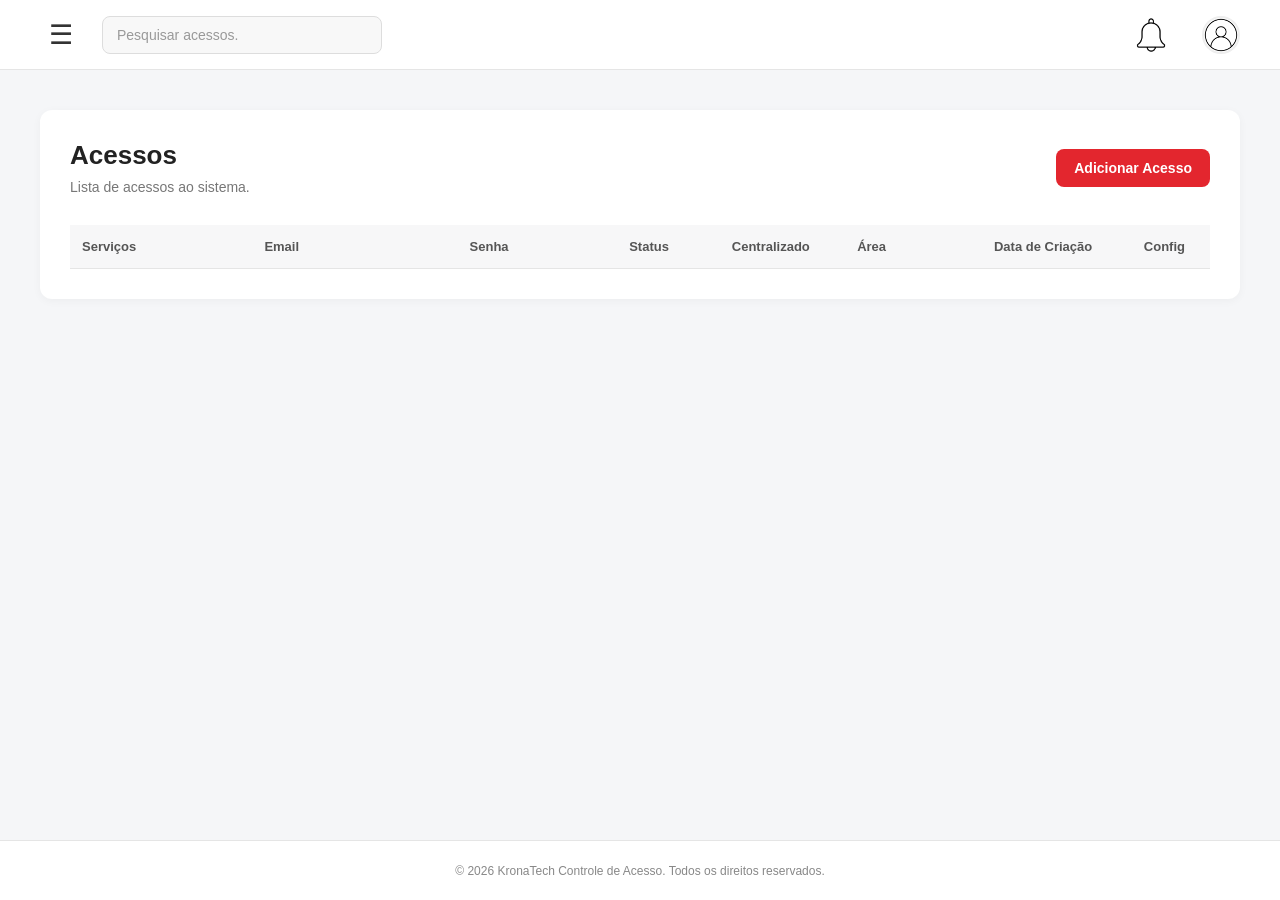
==== Rascunho centralização/index.html @ 10e8f6af "Add files via upload" ====
<!DOCTYPE html>
<html lang="pt-BR">

<head>
    <meta charset="UTF-8">
    <meta name="viewport" content="width=device-width, initial-scale=1.0">

    <link rel="stylesheet" href="style.css">

    <title>Controle de Acesso</title>
</head>


<body>
    <header>
        <div class="menu-container">
        <button
                class="menu-hamburguer"
                id="menuHamburguer"
                type="button">
                ☰
            </button>
            <nav id="menu">
                <ul>
                    <li>
                        <a href="#">Acessos</a>
                    </li>
                    <li>
                        <a href="#">Administração</a>
                    </li>
                    <li>
                        <a href="#">Portal dos usuários</a>
                    </li>
                    <li>
                        <a href="#">Servidores</a>
                    </li>
                </ul>
            </nav>
        </div>

        <input
            type="search"
            id="pesquisa"
            placeholder="Pesquisar acessos.">

        <div class="acoes-usuario">
    <div class="notificacao-container">
        <button
            id="botaoNotificacao"
            class="botaonotificacao"
            type="button">

            <img
                src="assets/sino.png"
                alt="Notificações">

            <span
                id="contadorNotificacoes"
                class="contadornotificacoes">
                0
            </span>

        </button>

        <div
            id="painelNotificacoes"
            class="painelnotificacoes">

            <div class="notificacoesheader">

                <strong>Notificações</strong>

                <button
                    id="marcarLidas"
                    type="button">
                    Marcar como lidas
                </button>
            </div>

            <div
                id="listaNotificacoes"
                class="listanotificacoes">

                <div class="semnotificacoes">
                    Nenhuma notificação nova.
                </div>
            </div>
        </div>
    </div>

    <img
        src="assets/do-utilizador (2).png"
        alt="Usuário">

</div>

    </header>

    <main>

        <section>

            <div class="section-header">

                <div>
                    <h2>Acessos</h2>
                    <p>
                        Lista de acessos ao sistema.</p>
                </div>
            
                <button
                    class="adicionar-acesso"
                    id="adicionarAcesso"
                    type="button">
                    Adicionar Acesso
                </button>
            </div>

            <table>
                <thead>
                    <tr>
                        <th>Serviços</th>
                        <th>Email</th>
                        <th>Senha</th>
                        <th>Status</th>
                        <th>Centralizado</th>
                        <th>Área</th>
                        <th>Data de Criação</th>
                        <th>Config</th>
                    </tr>

                </thead>

                <tbody id="tabelaAcessos">

                    <!--
                        Os acessos cadastrados
                        serão adicionados aqui pelo JavaScript.
                    -->
                </tbody>

            </table>

        </section>

        <div
            class="modal"
            id="modalCadastro">

            <div class="modal-conteudo">

                <div class="modal-header">

                    <h2>
                        Cadastrar Acesso</h2>

                    <button
                        type="button"
                        class="fechar-modal"
                        id="fecharModal">
                        &times;
                    </button>

                </div>

                <form id="formCadastro">

                    <div class="campo">

                        <label for="servico">
                            Serviço
                        </label>

                        <input
                            type="text"
                            id="servico"
                            placeholder="Digite o nome do serviço"
                            required>

                    </div>

                    <div class="campo">

                        <label for="email">
                            E-mail
                        </label>

                        <input
                            type="email"
                            id="email"
                            placeholder="Digite o e-mail"
                            required>

                    </div>

                    <div class="campo">

                        <label for="senha">
                            Senha
                        </label>

                        <input
                            type="password"
                            id="senha"
                            placeholder="Digite a senha"
                            required>

                    </div>

                    <div class="campo">

                        <label for="status">
                            Status
                        </label>

                        <select
                            id="status"
                            required>

                            <option value="">
                                Selecione
                            </option>

                            <option value="Ativo">
                                Ativo
                            </option>

                            <option value="Inativo">
                                Inativo
                            </option>

                        </select>

                    </div>

                    <div class="campo">

                        <label for="centralizado">
                            Centralizado
                        </label>

                        <select
                            id="centralizado"
                            required>

                            <option value="">
                                Selecione
                            </option>

                            <option value="Sim">
                                Sim
                            </option>

                            <option value="Não">
                                Não
                            </option>

                        </select>

                    </div>

                    <div class="campo">

                        <label for="area">
                            Área
                        </label>

                        <input
                            type="text"
                            id="area"
                            placeholder="Digite a área"
                            required>

                    </div>

                    <div class="campo">

                        <label for="dataCriacao">
                            Data de Criação
                        </label>

                        <input
                            type="text"
                            id="dataCriacao"
                            readonly>

                    </div>

                    <div class="modal-acoes">

                        <button
                            type="button"
                            class="btn-cancelar"
                            id="cancelarCadastro">

                            Cancelar

                        </button>


                        <button
                            type="submit"
                            class="btn-cadastrar">

                            Cadastrar

                        </button>

                    </div>


                </form>

            </div>

        </div>

<div id="toast" class="toast">
    <div class="toast-icon">✓</div>

    <div class="toast-content">
        <strong>Cadastro realizado!</strong>
        <span>O cadastro foi concluído com sucesso.</span>
    </div>

    <button class="toast-close" onclick="fecharToast()">×</button>

</div>
<div class="modal" id="modalEdicao">

    <div class="modal-conteudo">

        <div class="modal-header">

            <h2>
                Editar Acesso
            </h2>

            <button
                type="button"
                class="fechar-modal"
                id="fecharModalEdicao">

                &times;

            </button>

        </div>


        <form id="formEdicao">

            <div class="campo">

                <label for="editarServico">
                    Serviço
                </label>

                <input
                    type="text"
                    id="editarServico"
                    required>

            </div>

            <div class="campo">

                <label for="editarEmail">
                    E-mail
                </label>

                <input
                    type="email"
                    id="editarEmail"
                    required>

            </div>
            <div class="campo">

                <label for="editarSenha">
                    Senha
                </label>

                <input
                    type="password"
                    id="editarSenha"
                    required>

            </div>

            <div class="campo">

                <label for="editarStatus">
                    Status
                </label>

                <select
                    id="editarStatus"
                    required>

                    <option value="Ativo">
                        Ativo
                    </option>

                    <option value="Inativo">
                        Inativo
                    </option>

                </select>

            </div>
            <div class="campo">

                <label for="editarCentralizado">
                    Centralizado
                </label>

                <select
                    id="editarCentralizado"
                    required>

                    <option value="Sim">
                        Sim
                    </option>

                    <option value="Não">
                        Não
                    </option>

                </select>

            </div>

            <div class="campo">

                <label for="editarArea">
                    Área
                </label>

                <input
                    type="text"
                    id="editarArea"
                    required>

            </div>
            <div class="campo">

                <label for="editarDataCriacao">
                    Data de Criação
                </label>

                <input
                    type="text"
                    id="editarDataCriacao"
                    readonly>

            </div>

            <div class="modal-acoes">

                <button
                    type="button"
                    class="btn-cancelar"
                    id="cancelarEdicao">

                    Cancelar

                </button>


                <button
                    type="submit"
                    class="btn-cadastrar">

                    Salvar alterações

                </button>

            </div>


        </form>

    </div>

</div>

    </main>

    <footer>

        <p>
            &copy; 2026 KronaTech Controle de Acesso.
            Todos os direitos reservados.
        </p>

    </footer>

    <script src="script.js"></script>

</body>

</html>
---- Rascunho centralização/style.css ----
/* RESET */

* {
    margin: 0;
    padding: 0;
    box-sizing: border-box;
}

body {
    font-family: Arial, Helvetica, sans-serif;
    background-color: #f5f6f8;
    color: #222;
}


/* HEADER */

header {
    height: 70px;

    display: flex;
    align-items: center;

    padding: 0 40px;
    gap: 20px;

    background-color: #ffffff;
    border-bottom: 1px solid #e5e5e5;
}


/* MENU */

.menu-container {
    position: relative;
}

.menu-hamburguer {
    display: flex;
    align-items: center;
    justify-content: center;

    width: 42px;
    height: 42px;

    border: none;
    border-radius: 8px;

    background-color: transparent;
    color: #333;

    font-size: 27px;

    cursor: pointer;

    transition: all 0.2s ease;
}

.menu-hamburguer:hover {
    background-color: #f1f1f1;
}


/* MENU DROPDOWN */

nav {
    display: none;

    position: absolute;

    top: 52px;
    left: 0;

    width: 230px;

    padding: 8px 0;

    background-color: #ffffff;

    border: 1px solid #e5e5e5;
    border-radius: 10px;

    box-shadow: 0 6px 20px rgba(0, 0, 0, 0.10);

    z-index: 1000;
}

nav.ativo {
    display: block;
}

nav ul {
    display: flex;
    flex-direction: column;

    list-style: none;

    gap: 0;
}

nav li {
    width: 100%;
}

nav a {
    display: block;

    width: 100%;

    padding: 13px 16px;

    color: #555;

    font-size: 14px;
    font-weight: 600;

    text-decoration: none;

    transition: all 0.2s ease;
}

nav a:hover {
    color: #e3262e;
    background-color: #f8f8f8;
}


/* PESQUISA */

header input {
    width: 280px;
    height: 38px;

    padding: 0 14px;

    background-color: #f8f8f8;

    border: 1px solid #ddd;
    border-radius: 8px;

    outline: none;

    font-size: 14px;

    transition: all 0.2s ease;
}

header input:focus {
    background-color: #ffffff;

    border-color: #e3262e;

    box-shadow: 0 0 0 2px rgba(227, 38, 46, 0.08);
}

header input::placeholder {
    color: #999;
}


/* AÇÕES DO USUÁRIO */

.acoes-usuario {
    display: flex;
    align-items: center;

    gap: 32px;

    margin-left: auto;
}


/* BOTÃO NOTIFICAÇÃO */

.botao-notificacao {
    width: 38px;
    height: 38px;

    display: flex;
    align-items: center;
    justify-content: center;

    padding: 0;

    border: none;
    border-radius: 50%;

    background-color: transparent;

    cursor: pointer;
}

.botao-notificacao img {
    width: 38px;
    height: 38px;

    object-fit: contain;
}

.botao-notificacao:hover {
    background-color: #f1f1f1;
}


/* USUÁRIO */

.acoes-usuario > img {
    width: 38px;
    height: 38px;

    object-fit: cover;

    border: 2px solid #eee;
    border-radius: 50%;

    cursor: pointer;

    transition: all 0.2s ease;
}

.acoes-usuario > img:hover {
    border-color: #e3262e;
}


/* MAIN */

main {
    min-height: calc(100vh - 130px);

    padding: 40px;
}


/* SECTION */

section {
    padding: 30px;

    background-color: #ffffff;

    border-radius: 12px;

    box-shadow: 0 2px 10px rgba(0, 0, 0, 0.04);
}


/* CABEÇALHO DA SECTION */

.section-header {
    display: flex;
    align-items: center;
    justify-content: space-between;

    margin-bottom: 30px;
}


/* TÍTULO E DESCRIÇÃO */

section h2 {
    margin-bottom: 8px;

    color: #222;

    font-size: 26px;
}

section p {
    color: #777;

    font-size: 14px;
}


/* BOTÃO ADICIONAR */

.adicionar-acesso {
    height: 38px;

    padding: 0 18px;

    border: none;
    border-radius: 8px;

    background-color: #e3262e;
    color: #ffffff;

    font-size: 14px;
    font-weight: 600;

    cursor: pointer;

    transition: all 0.2s ease;
}

.adicionar-acesso:hover {
    background-color: #c91f26;

    transform: translateY(-1px);
}


/* TABELA */

table {
    width: 100%;

    border-collapse: collapse;
    table-layout: fixed;

    font-size: 14px;
}

thead {
    background-color: #f7f7f8;
}

th {
    padding: 14px 12px;

    color: #555;

    font-size: 13px;
    font-weight: 600;

    text-align: left;

    border-bottom: 1px solid #e5e5e5;
}

td {
    padding: 16px 12px;

    color: #444;

    border-bottom: 1px solid #eeeeee;

    overflow: hidden;
    text-overflow: ellipsis;
    white-space: nowrap;
}


/* LARGURA DAS COLUNAS */

th:nth-child(1),
td:nth-child(1) {
    width: 16%;
}

th:nth-child(2),
td:nth-child(2) {
    width: 18%;
}

th:nth-child(3),
td:nth-child(3) {
    width: 14%;
}

th:nth-child(4),
td:nth-child(4) {
    width: 9%;
}

th:nth-child(5),
td:nth-child(5) {
    width: 11%;
}

th:nth-child(6),
td:nth-child(6) {
    width: 12%;
}

th:nth-child(7),
td:nth-child(7) {
    width: 12%;
}

th:nth-child(8),
td:nth-child(8) {
    width: 8%;
}


/* COLUNA CONFIG */

th:last-child,
td:last-child {
    text-align: center;
}


/* LINHAS DA TABELA */

tbody tr {
    transition: background-color 0.2s ease;
}

tbody tr:hover {
    background-color: #fafafa;
}


/* BOTÃO EDITAR */

.btn-editar {
    width: 32px;
    height: 32px;

    display: inline-flex;
    align-items: center;
    justify-content: center;

    padding: 0;

    border: none;
    border-radius: 6px;

    background-color: transparent;

    cursor: pointer;

    transition: background-color 0.2s ease;
}

.btn-editar:hover {
    background-color: #f1f1f1;
}


/* ÍCONE EDITAR */

.btn-editar img {
    width: 18px;
    height: 18px;

    object-fit: contain;
}


/* MODAL */

.modal {
    display: none;

    position: fixed;

    top: 0;
    left: 0;

    width: 100%;
    height: 100%;

    align-items: center;
    justify-content: center;

    background-color: rgba(0, 0, 0, 0.45);

    z-index: 2000;
}

.modal.ativo {
    display: flex;
}


/* CONTEÚDO DO MODAL */

.modal-conteudo {
    width: 500px;

    padding: 25px;

    background-color: #ffffff;

    border-radius: 12px;

    box-shadow: 0 10px 30px rgba(0, 0, 0, 0.20);
}


/* HEADER DO MODAL */

.modal-header {
    display: flex;
    align-items: center;
    justify-content: space-between;

    margin-bottom: 25px;
}

.modal-header h2 {
    color: #222;

    font-size: 21px;
}


/* BOTÃO FECHAR MODAL */

.fechar-modal {
    width: 35px;
    height: 35px;

    border: none;
    border-radius: 6px;

    background-color: transparent;
    color: #777;

    font-size: 25px;

    cursor: pointer;

    transition: 0.2s;
}

.fechar-modal:hover {
    background-color: #f1f1f1;

    color: #e3262e;
}


/* CAMPOS DO FORMULÁRIO */

.campo {
    display: flex;
    flex-direction: column;

    margin-bottom: 18px;
}

.campo label {
    margin-bottom: 7px;

    color: #444;

    font-size: 13px;
    font-weight: 600;
}

.campo input,
.campo select {
    width: 100%;
    height: 40px;

    padding: 0 12px;

    background-color: #f8f8f8;

    border: 1px solid #ddd;
    border-radius: 7px;

    outline: none;

    font-size: 14px;
}

.campo input:focus,
.campo select:focus {
    background-color: #ffffff;

    border-color: #e3262e;

    box-shadow: 0 0 0 2px rgba(227, 38, 46, 0.08);
}


/* BOTÕES DO MODAL */

.modal-acoes {
    display: flex;
    justify-content: flex-end;

    gap: 10px;

    margin-top: 25px;
}


/* BOTÃO CANCELAR */

.btn-cancelar {
    height: 40px;

    padding: 0 18px;

    background-color: #ffffff;
    color: #555;

    border: 1px solid #ddd;
    border-radius: 7px;

    font-size: 14px;

    cursor: pointer;
}

.btn-cancelar:hover {
    background-color: #f5f5f5;
}


/* BOTÃO CADASTRAR */

.btn-cadastrar {
    height: 40px;

    padding: 0 18px;

    background-color: #e3262e;
    color: #ffffff;

    border: none;
    border-radius: 7px;

    font-size: 14px;
    font-weight: 600;

    cursor: pointer;
}

.btn-cadastrar:hover {
    background-color: #c91f26;
}


/* FOOTER */

footer {
    height: 60px;

    display: flex;
    align-items: center;
    justify-content: center;

    background-color: #ffffff;

    border-top: 1px solid #e5e5e5;

    color: #888;

    font-size: 12px;
}


/* NOTIFICAÇÃO */

.toast {
    position: fixed;
    bottom: 25px;
    right: 25px;

    display: flex;
    align-items: center;
    gap: 12px;

    min-width: 320px;
    max-width: 400px;

    padding: 16px 18px;

    background-color: #ffffff;
    border-radius: 10px;

    box-shadow: 0 5px 20px rgba(0, 0, 0, 0.15);

    border-left: 5px solid #28a745;

    z-index: 9999;

    transform: translateX(120%);
    opacity: 0;

    transition: 
        transform 0.4s ease,
        opacity 0.4s ease;
}


/* TOAST ATIVO */

.toast.ativo {
    transform: translateX(0);
    opacity: 1;
}


/* ÍCONE */

.toast-icon {
    width: 32px;
    height: 32px;

    display: flex;
    align-items: center;
    justify-content: center;

    background-color: #28a745;
    color: white;

    border-radius: 50%;

    font-size: 18px;
    font-weight: bold;
}


/* CONTEÚDO */

.toast-content {
    display: flex;
    flex-direction: column;
    gap: 3px;

    flex: 1;
}

.toast-content strong {
    font-size: 15px;
    color: #222;
}

.toast-content span {
    font-size: 13px;
    color: #666;
}


/* BOTÃO FECHAR */

.toast-close {
    border: none;
    background: none;

    font-size: 22px;
    color: #777;

    cursor: pointer;

    padding: 0;
}

.toast-close:hover {
    color: #222;
}


/* NOTIFICAÇÕES */

.notificacao-container {
    position: relative;
}


/* BOTÃO DA NOTIFICAÇÃO */

.botaonotificacao {
    position: relative;

    width: 38px;
    height: 38px;

    display: flex;
    align-items: center;
    justify-content: center;

    padding: 0;

    background-color: transparent;
    border: none;
    border-radius: 50%;

    cursor: pointer;

    transition: background-color 0.2s ease;
}

.botaonotificacao:hover {
    background-color: #f1f1f1;
}


/* ÍCONE DA CAMPANHA */

.botaonotificacao img {
    width: 38px;
    height: 38px;

    object-fit: contain;
}


/* CONTADOR */

.contadornotificacoes {
    position: absolute;

    top: -3px;
    right: -3px;

    min-width: 17px;
    height: 17px;

    display: none;

    align-items: center;
    justify-content: center;

    padding: 0 4px;

    background-color: #ED3227;
    color: #ffffff;

    border-radius: 50%;

    font-size: 10px;
    font-weight: bold;
    line-height: 1;
}


/* PAINEL DE NOTIFICAÇÕES */

.painelnotificacoes {
    position: absolute;

    top: 45px;
    right: 0;

    width: 350px;

    background-color: #ffffff;

    border-radius: 10px;

    box-shadow: 0 5px 25px rgba(0, 0, 0, 0.20);

    overflow: hidden;

    z-index: 9999;

    display: none;
}


/* PAINEL ABERTO */

.painelnotificacoes.ativo {
    display: block;
}


/* CABEÇALHO */

.notificacoesheader {
    display: flex;
    align-items: center;
    justify-content: space-between;

    padding: 15px;

    border-bottom: 1px solid #eeeeee;
}

.notificacoesheader strong {
    color: #222222;

    font-size: 16px;
}

.notificacoesheader button {
    padding: 0;

    background: none;
    border: none;

    color: #ED3227;

    font-size: 12px;
    font-weight: 500;

    cursor: pointer;
}

.notificacoesheader button:hover {
    text-decoration: underline;
}


/* LISTA */

.listanotificacoes {
    max-height: 350px;

    overflow-y: auto;
}


/* NOTIFICAÇÃO */

.notificacao {
    display: flex;
    align-items: flex-start;

    gap: 12px;

    padding: 15px;

    border-bottom: 1px solid #eeeeee;

    cursor: pointer;

    transition: background-color 0.2s ease;
}

.notificacao:hover {
    background-color: #f7f7f7;
}


/* ÍCONE */

.notificacao-icone {
    width: 32px;
    height: 32px;

    min-width: 32px;

    display: flex;
    align-items: center;
    justify-content: center;

    background-color: #e8f7ec;

    color: #28a745;

    border-radius: 50%;

    font-size: 16px;
    font-weight: bold;
}


/* CONTEÚDO */

.notificacaoconteudo {
    display: flex;
    flex-direction: column;

    gap: 4px;
}

.notificacaoconteudo strong {
    color: #222222;

    font-size: 13px;
}

.notificacaoconteudo span {
    color: #666666;

    font-size: 12px;
    line-height: 1.4;
}


/* SEM NOTIFICAÇÕES */

.semnotificacoes {
    padding: 30px 15px;

    text-align: center;

    color: #777777;

    font-size: 13px;
}
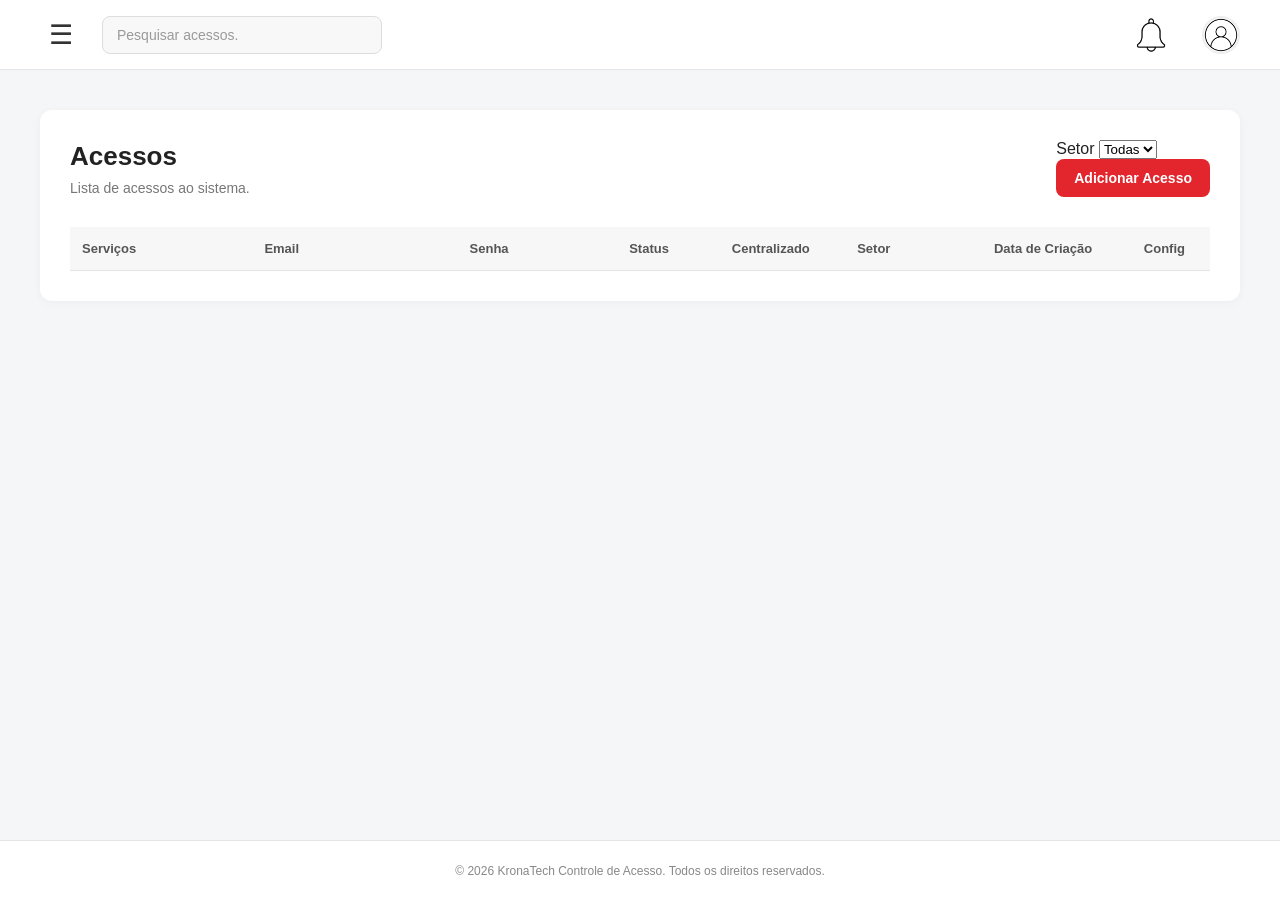
==== commit 8e79f7f0: "Refactor HTML structure and improve accessibility e add filtro de seleção, alteração de cor do botão" ====
--- a/Rascunho centralização/index.html
+++ b/Rascunho centralização/index.html
@@ -1,503 +1,224 @@
 <!DOCTYPE html>
 <html lang="pt-BR">
-
 <head>
-    <meta charset="UTF-8">
-    <meta name="viewport" content="width=device-width, initial-scale=1.0">
-
-    <link rel="stylesheet" href="style.css">
-
-    <title>Controle de Acesso</title>
+  <meta charset="UTF-8">
+  <meta name="viewport" content="width=device-width, initial-scale=1.0">
+  <link rel="stylesheet" href="style.css">
+  <title>Controle de Acesso</title>
 </head>
 
-
 <body>
-    <header>
-        <div class="menu-container">
-        <button
-                class="menu-hamburguer"
-                id="menuHamburguer"
-                type="button">
-                ☰
-            </button>
-            <nav id="menu">
-                <ul>
-                    <li>
-                        <a href="#">Acessos</a>
-                    </li>
-                    <li>
-                        <a href="#">Administração</a>
-                    </li>
-                    <li>
-                        <a href="#">Portal dos usuários</a>
-                    </li>
-                    <li>
-                        <a href="#">Servidores</a>
-                    </li>
-                </ul>
-            </nav>
-        </div>
-
-        <input
-            type="search"
-            id="pesquisa"
-            placeholder="Pesquisar acessos.">
-
-        <div class="acoes-usuario">
-    <div class="notificacao-container">
-        <button
-            id="botaoNotificacao"
-            class="botaonotificacao"
-            type="button">
-
-            <img
-                src="assets/sino.png"
-                alt="Notificações">
-
-            <span
-                id="contadorNotificacoes"
-                class="contadornotificacoes">
-                0
-            </span>
-
+  <header>
+    <div class="menu-container">
+      <button class="menu-hamburguer" id="menuHamburguer" type="button">☰</button>
+
+      <nav id="menu">
+        <ul>
+          <li><a href="#">Acessos</a></li>
+          <li><a href="#">Administração</a></li>
+          <li><a href="#">Portal dos usuários</a></li>
+          <li><a href="#">Servidores</a></li>
+        </ul>
+      </nav>
+    </div>
+
+    <input type="search" id="pesquisa" placeholder="Pesquisar acessos.">
+
+    <div class="acoes-usuario">
+      <div class="notificacao-container">
+        <button id="botaoNotificacao" class="botaonotificacao" type="button">
+          <img src="assets/sino.png" alt="Notificações">
+          <span id="contadorNotificacoes" class="contadornotificacoes">0</span>
         </button>
 
-        <div
-            id="painelNotificacoes"
-            class="painelnotificacoes">
-
-            <div class="notificacoesheader">
-
-                <strong>Notificações</strong>
-
-                <button
-                    id="marcarLidas"
-                    type="button">
-                    Marcar como lidas
-                </button>
-            </div>
-
-            <div
-                id="listaNotificacoes"
-                class="listanotificacoes">
-
-                <div class="semnotificacoes">
-                    Nenhuma notificação nova.
-                </div>
-            </div>
-        </div>
-    </div>
-
-    <img
-        src="assets/do-utilizador (2).png"
-        alt="Usuário">
-
-</div>
-
-    </header>
-
-    <main>
-
-        <section>
-
-            <div class="section-header">
-
-                <div>
-                    <h2>Acessos</h2>
-                    <p>
-                        Lista de acessos ao sistema.</p>
-                </div>
-            
-                <button
-                    class="adicionar-acesso"
-                    id="adicionarAcesso"
-                    type="button">
-                    Adicionar Acesso
-                </button>
-            </div>
-
-            <table>
-                <thead>
-                    <tr>
-                        <th>Serviços</th>
-                        <th>Email</th>
-                        <th>Senha</th>
-                        <th>Status</th>
-                        <th>Centralizado</th>
-                        <th>Área</th>
-                        <th>Data de Criação</th>
-                        <th>Config</th>
-                    </tr>
-
-                </thead>
-
-                <tbody id="tabelaAcessos">
-
-                    <!--
-                        Os acessos cadastrados
-                        serão adicionados aqui pelo JavaScript.
-                    -->
-                </tbody>
-
-            </table>
-
-        </section>
-
-        <div
-            class="modal"
-            id="modalCadastro">
-
-            <div class="modal-conteudo">
-
-                <div class="modal-header">
-
-                    <h2>
-                        Cadastrar Acesso</h2>
-
-                    <button
-                        type="button"
-                        class="fechar-modal"
-                        id="fecharModal">
-                        &times;
-                    </button>
-
-                </div>
-
-                <form id="formCadastro">
-
-                    <div class="campo">
-
-                        <label for="servico">
-                            Serviço
-                        </label>
-
-                        <input
-                            type="text"
-                            id="servico"
-                            placeholder="Digite o nome do serviço"
-                            required>
-
-                    </div>
-
-                    <div class="campo">
-
-                        <label for="email">
-                            E-mail
-                        </label>
-
-                        <input
-                            type="email"
-                            id="email"
-                            placeholder="Digite o e-mail"
-                            required>
-
-                    </div>
-
-                    <div class="campo">
-
-                        <label for="senha">
-                            Senha
-                        </label>
-
-                        <input
-                            type="password"
-                            id="senha"
-                            placeholder="Digite a senha"
-                            required>
-
-                    </div>
-
-                    <div class="campo">
-
-                        <label for="status">
-                            Status
-                        </label>
-
-                        <select
-                            id="status"
-                            required>
-
-                            <option value="">
-                                Selecione
-                            </option>
-
-                            <option value="Ativo">
-                                Ativo
-                            </option>
-
-                            <option value="Inativo">
-                                Inativo
-                            </option>
-
-                        </select>
-
-                    </div>
-
-                    <div class="campo">
-
-                        <label for="centralizado">
-                            Centralizado
-                        </label>
-
-                        <select
-                            id="centralizado"
-                            required>
-
-                            <option value="">
-                                Selecione
-                            </option>
-
-                            <option value="Sim">
-                                Sim
-                            </option>
-
-                            <option value="Não">
-                                Não
-                            </option>
-
-                        </select>
-
-                    </div>
-
-                    <div class="campo">
-
-                        <label for="area">
-                            Área
-                        </label>
-
-                        <input
-                            type="text"
-                            id="area"
-                            placeholder="Digite a área"
-                            required>
-
-                    </div>
-
-                    <div class="campo">
-
-                        <label for="dataCriacao">
-                            Data de Criação
-                        </label>
-
-                        <input
-                            type="text"
-                            id="dataCriacao"
-                            readonly>
-
-                    </div>
-
-                    <div class="modal-acoes">
-
-                        <button
-                            type="button"
-                            class="btn-cancelar"
-                            id="cancelarCadastro">
-
-                            Cancelar
-
-                        </button>
-
-
-                        <button
-                            type="submit"
-                            class="btn-cadastrar">
-
-                            Cadastrar
-
-                        </button>
-
-                    </div>
-
-
-                </form>
-
-            </div>
-
-        </div>
-
-<div id="toast" class="toast">
-    <div class="toast-icon">✓</div>
-
-    <div class="toast-content">
+        <div id="painelNotificacoes" class="painelnotificacoes">
+          <div class="notificacoesheader">
+            <strong>Notificações</strong>
+            <button id="marcarLidas" type="button">Marcar como lidas</button>
+          </div>
+
+          <div id="listaNotificacoes" class="listanotificacoes">
+            <div class="semnotificacoes">Nenhuma notificação nova.</div>
+          </div>
+        </div>
+      </div>
+
+      <img src="assets/do-utilizador (2).png" alt="Usuário">
+    </div>
+  </header>
+
+  <main>
+    <section>
+      <div class="section-header">
+        <div>
+          <h2>Acessos</h2>
+          <p>Lista de acessos ao sistema.</p>
+        </div>
+
+        <div class="acoes-tabela">
+          <div class="filtro-area">
+            <label for="filtroArea">Setor</label>
+            <select id="filtroArea">
+              <option value="todos">Todas</option>
+            </select>
+          </div>
+
+          <button class="adicionar-acesso" id="adicionarAcesso" type="button">
+            Adicionar Acesso
+          </button>
+        </div>
+      </div>
+
+      <table>
+        <thead>
+          <tr>
+            <th>Serviços</th>
+            <th>Email</th>
+            <th>Senha</th>
+            <th>Status</th>
+            <th>Centralizado</th>
+            <th>Setor</th>
+            <th>Data de Criação</th>
+            <th>Config</th>
+          </tr>
+        </thead>
+        <tbody id="tabelaAcessos"></tbody>
+      </table>
+    </section>
+
+    <div class="modal" id="modalCadastro">
+      <div class="modal-conteudo">
+        <div class="modal-header">
+          <h2>Cadastrar Acesso</h2>
+          <button type="button" class="fechar-modal" id="fecharModal">&times;</button>
+        </div>
+
+        <form id="formCadastro">
+          <div class="campo">
+            <label for="servico">Serviço</label>
+            <input type="text" id="servico" placeholder="Digite o nome do serviço" required>
+          </div>
+
+          <div class="campo">
+            <label for="email">E-mail</label>
+            <input type="email" id="email" placeholder="Digite o e-mail" required>
+          </div>
+
+          <div class="campo">
+            <label for="senha">Senha</label>
+            <input type="password" id="senha" placeholder="Digite a senha" required>
+          </div>
+
+          <div class="campo">
+            <label for="status">Status</label>
+            <select id="status" required>
+              <option value="">Selecione</option>
+              <option value="Ativo">Ativo</option>
+              <option value="Inativo">Inativo</option>
+            </select>
+          </div>
+
+          <div class="campo">
+            <label for="centralizado">Centralizado</label>
+            <select id="centralizado" required>
+              <option value="">Selecione</option>
+              <option value="Sim">Sim</option>
+              <option value="Não">Não</option>
+            </select>
+          </div>
+
+          <div class="campo">
+            <label for="area">Área</label>
+            <input type="text" id="area" placeholder="Digite a área" required>
+          </div>
+
+          <div class="campo">
+            <label for="dataCriacao">Data de Criação</label>
+            <input type="text" id="dataCriacao" readonly>
+          </div>
+
+          <div class="modal-acoes">
+            <button type="button" class="btn-cancelar" id="cancelarCadastro">Cancelar</button>
+            <button type="submit" class="btn-cadastrar">Cadastrar</button>
+          </div>
+        </form>
+      </div>
+    </div>
+
+    <div id="toast" class="toast">
+      <div class="toast-icon">✓</div>
+
+      <div class="toast-content">
         <strong>Cadastro realizado!</strong>
         <span>O cadastro foi concluído com sucesso.</span>
-    </div>
-
-    <button class="toast-close" onclick="fecharToast()">×</button>
-
-</div>
-<div class="modal" id="modalEdicao">
-
-    <div class="modal-conteudo">
-
+      </div>
+
+      <button class="toast-close" onclick="fecharToast()" type="button">×</button>
+    </div>
+
+    <div class="modal" id="modalEdicao">
+      <div class="modal-conteudo">
         <div class="modal-header">
-
-            <h2>
-                Editar Acesso
-            </h2>
-
-            <button
-                type="button"
-                class="fechar-modal"
-                id="fecharModalEdicao">
-
-                &times;
-
-            </button>
-
-        </div>
-
+          <h2>Editar Acesso</h2>
+          <button type="button" class="fechar-modal" id="fecharModalEdicao">&times;</button>
+        </div>
 
         <form id="formEdicao">
-
-            <div class="campo">
-
-                <label for="editarServico">
-                    Serviço
-                </label>
-
-                <input
-                    type="text"
-                    id="editarServico"
-                    required>
-
-            </div>
-
-            <div class="campo">
-
-                <label for="editarEmail">
-                    E-mail
-                </label>
-
-                <input
-                    type="email"
-                    id="editarEmail"
-                    required>
-
-            </div>
-            <div class="campo">
-
-                <label for="editarSenha">
-                    Senha
-                </label>
-
-                <input
-                    type="password"
-                    id="editarSenha"
-                    required>
-
-            </div>
-
-            <div class="campo">
-
-                <label for="editarStatus">
-                    Status
-                </label>
-
-                <select
-                    id="editarStatus"
-                    required>
-
-                    <option value="Ativo">
-                        Ativo
-                    </option>
-
-                    <option value="Inativo">
-                        Inativo
-                    </option>
-
-                </select>
-
-            </div>
-            <div class="campo">
-
-                <label for="editarCentralizado">
-                    Centralizado
-                </label>
-
-                <select
-                    id="editarCentralizado"
-                    required>
-
-                    <option value="Sim">
-                        Sim
-                    </option>
-
-                    <option value="Não">
-                        Não
-                    </option>
-
-                </select>
-
-            </div>
-
-            <div class="campo">
-
-                <label for="editarArea">
-                    Área
-                </label>
-
-                <input
-                    type="text"
-                    id="editarArea"
-                    required>
-
-            </div>
-            <div class="campo">
-
-                <label for="editarDataCriacao">
-                    Data de Criação
-                </label>
-
-                <input
-                    type="text"
-                    id="editarDataCriacao"
-                    readonly>
-
-            </div>
-
-            <div class="modal-acoes">
-
-                <button
-                    type="button"
-                    class="btn-cancelar"
-                    id="cancelarEdicao">
-
-                    Cancelar
-
-                </button>
-
-
-                <button
-                    type="submit"
-                    class="btn-cadastrar">
-
-                    Salvar alterações
-
-                </button>
-
-            </div>
-
-
+          <div class="campo">
+            <label for="editarServico">Serviço</label>
+            <input type="text" id="editarServico" required>
+          </div>
+
+          <div class="campo">
+            <label for="editarEmail">E-mail</label>
+            <input type="email" id="editarEmail" required>
+          </div>
+
+          <div class="campo">
+            <label for="editarSenha">Senha</label>
+            <input type="password" id="editarSenha" required>
+          </div>
+
+          <div class="campo">
+            <label for="editarStatus">Status</label>
+            <select id="editarStatus" required>
+              <option value="Ativo">Ativo</option>
+              <option value="Inativo">Inativo</option>
+            </select>
+          </div>
+
+          <div class="campo">
+            <label for="editarCentralizado">Centralizado</label>
+            <select id="editarCentralizado" required>
+              <option value="Sim">Sim</option>
+              <option value="Não">Não</option>
+            </select>
+          </div>
+
+          <div class="campo">
+            <label for="editarArea">Área</label>
+            <input type="text" id="editarArea" required>
+          </div>
+
+          <div class="campo">
+            <label for="editarDataCriacao">Data de Criação</label>
+            <input type="text" id="editarDataCriacao" readonly>
+          </div>
+
+          <div class="modal-acoes">
+            <button type="button" class="btn-deletar" id="deletarAcesso">Deletar</button>
+            <button type="button" class="btn-cancelar" id="cancelarEdicao">Cancelar</button>
+            <button type="submit" class="btn-cadastrar">Salvar</button>
+          </div>
         </form>
-
-    </div>
-
-</div>
-
-    </main>
-
-    <footer>
-
-        <p>
-            &copy; 2026 KronaTech Controle de Acesso.
-            Todos os direitos reservados.
-        </p>
-
-    </footer>
-
-    <script src="script.js"></script>
-
+      </div>
+    </div>
+  </main>
+
+  <footer>
+    <p>&copy; 2026 KronaTech Controle de Acesso. Todos os direitos reservados.</p>
+  </footer>
+
+  <script src="script.js"></script>
 </body>
-
-</html>+</html>
